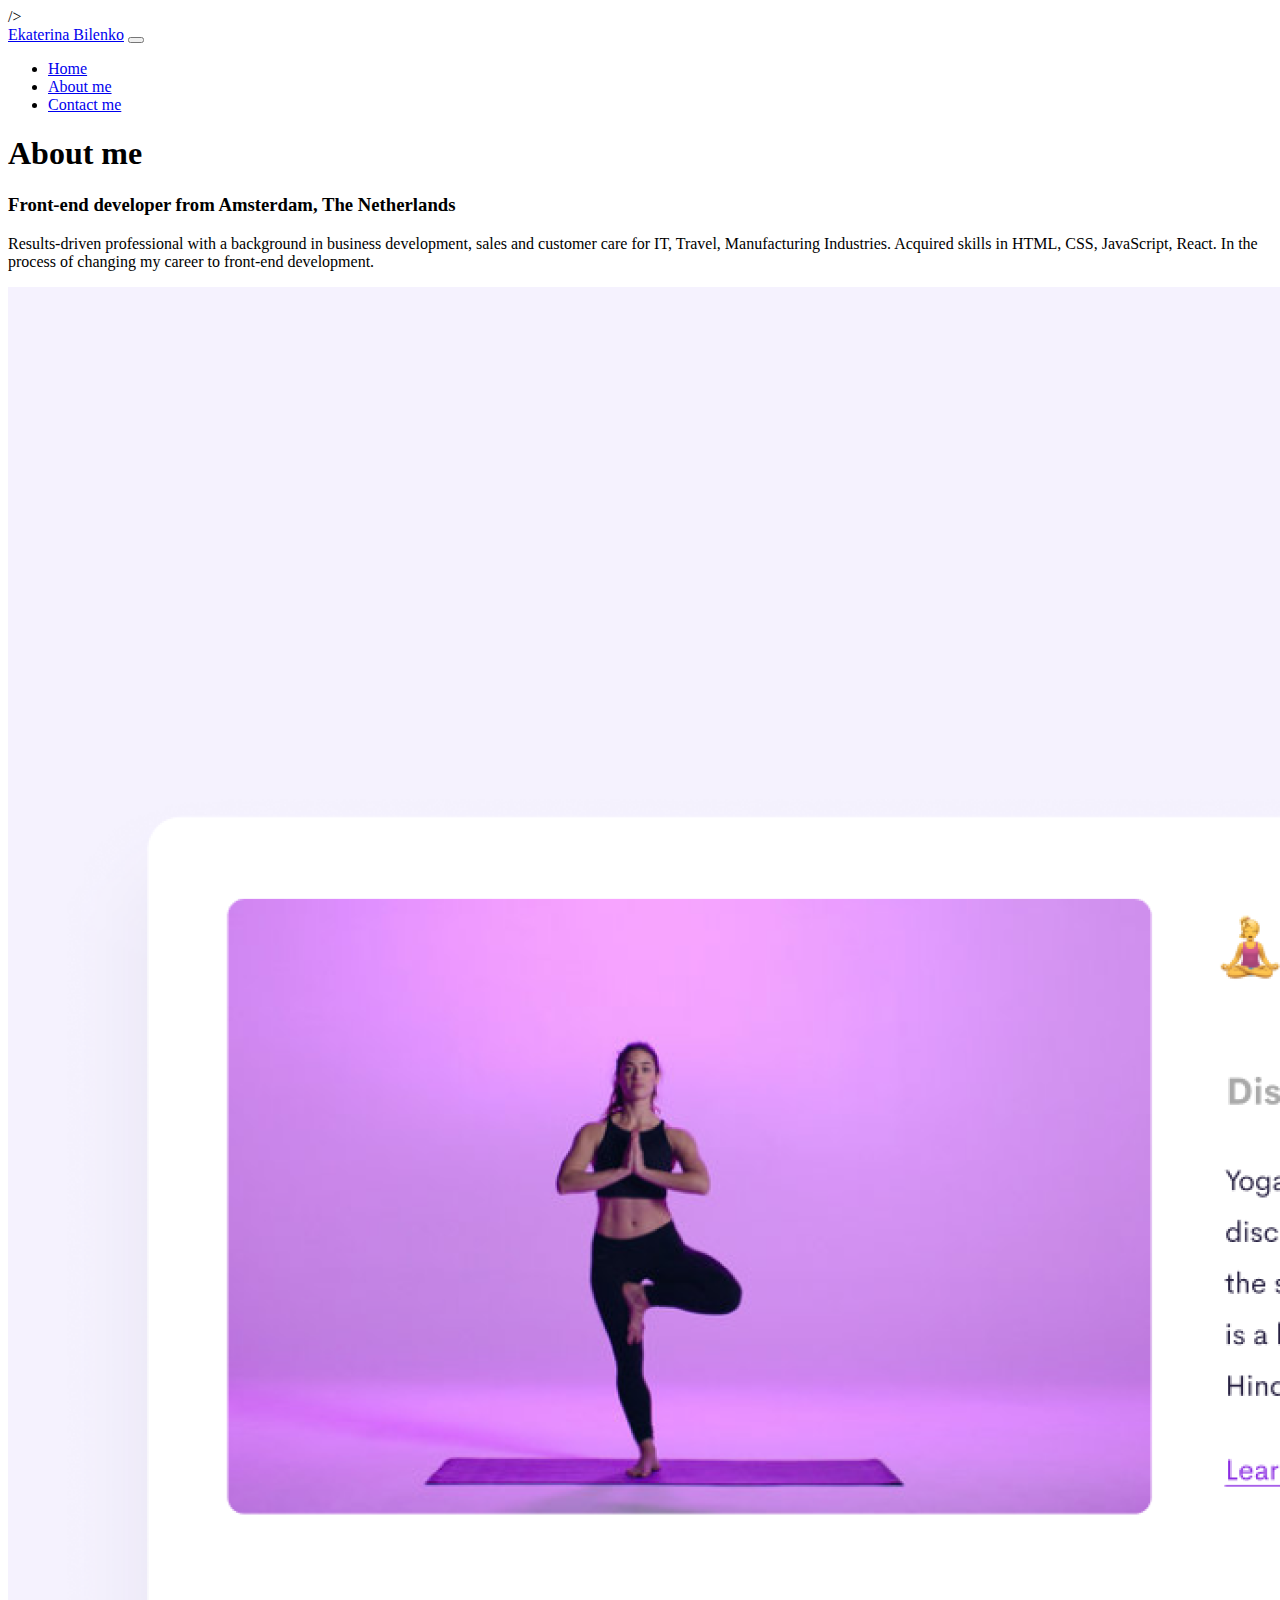
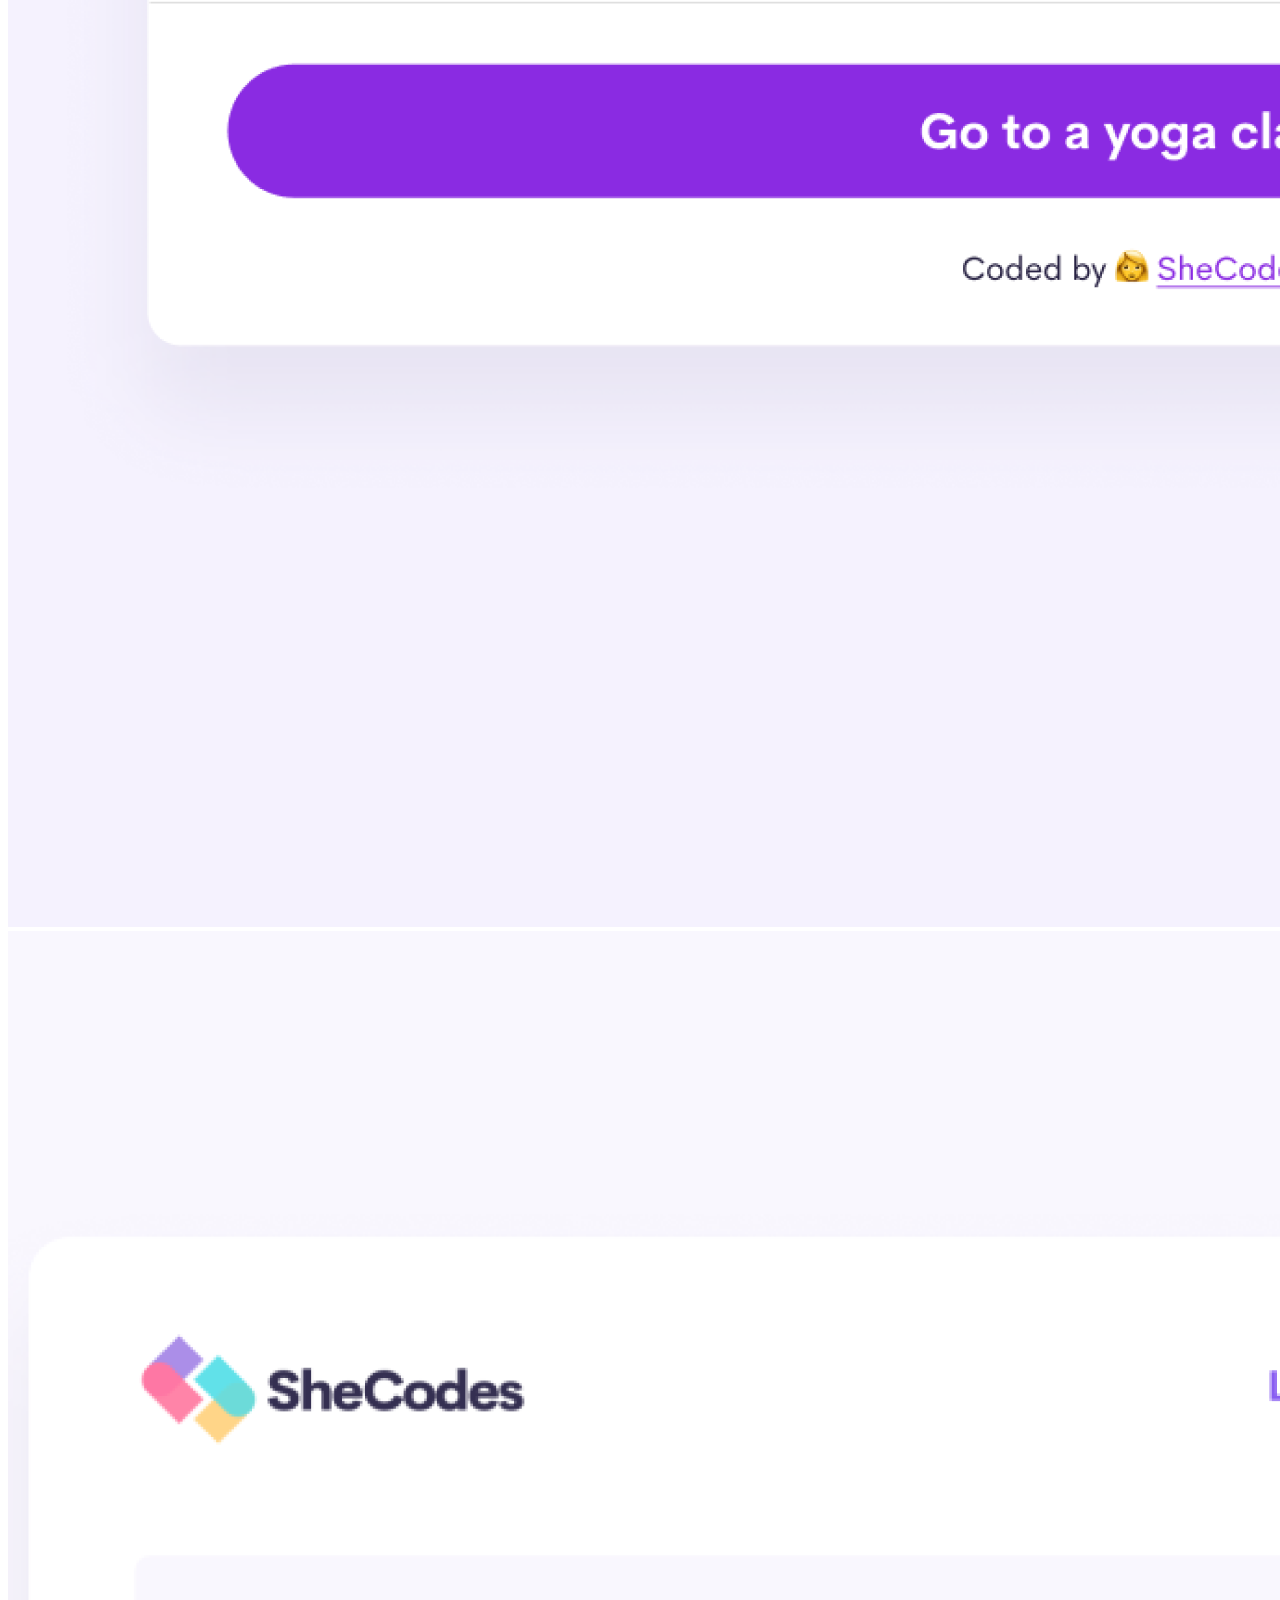
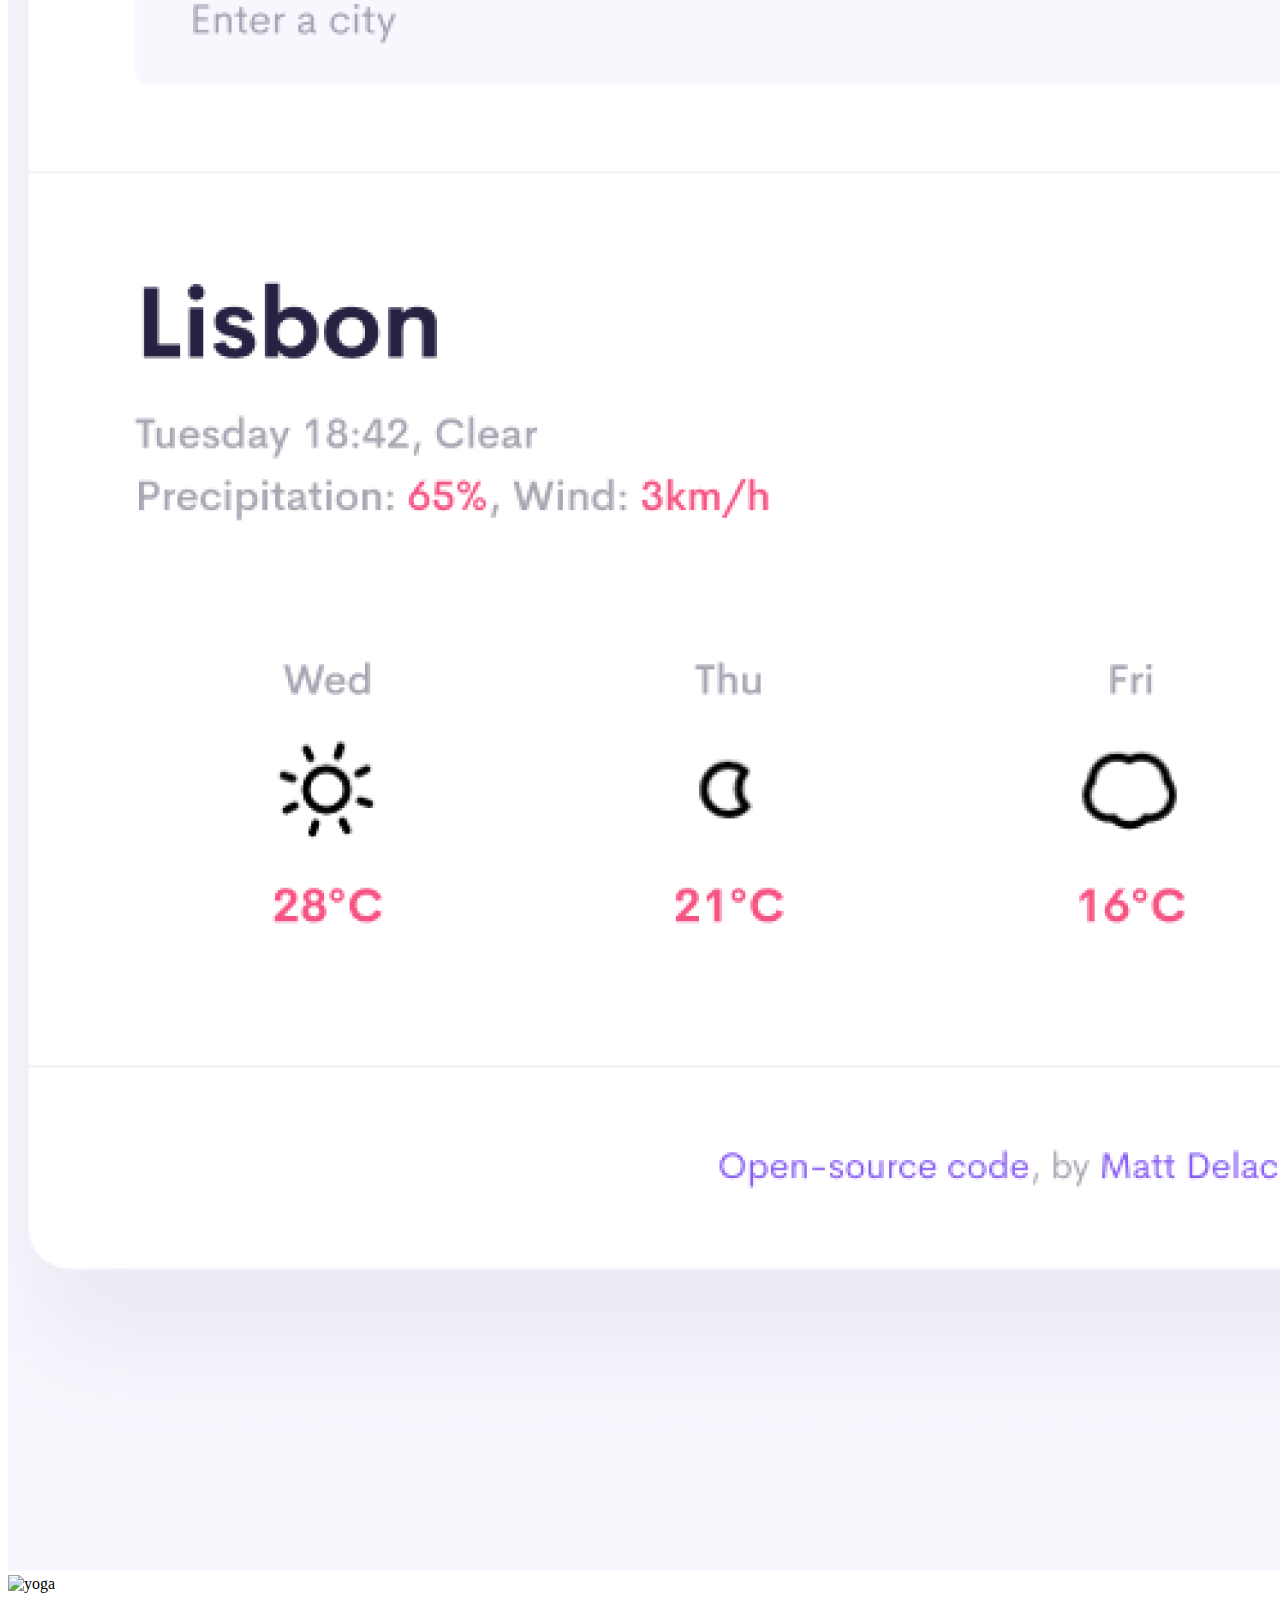
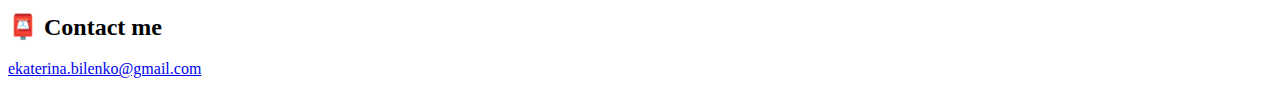
==== about.html @ 57198731 "Initial commit" ====
<!DOCTYPE html>
<html lang="en">

<head>
    <meta charset="UTF-8" />
    <meta http-equiv="X-UA-Compatible" content="IE=edge" />
    <meta name="viewport" content="width=device-width, initial-scale=1.0" />
    <link href="https://cdn.jsdelivr.net/npm/bootstrap@5.0.0-beta3/dist/css/bootstrap.min.css" rel="stylesheet"
        integrity="sha384-eOJMYsd53ii+scO/bJGFsiCZc+5NDVN2yr8+0RDqr0Ql0h+rP48ckxlpbzKgwra6" crossorigin="anonymous"
        <script src="https://cdn.jsdelivr.net/npm/bootstrap@5.0.0-beta3/dist/js/bootstrap.bundle.min.js"
        integrity="sha384-JEW9xMcG8R+pH31jmWH6WWP0WintQrMb4s7ZOdauHnUtxwoG2vI5DkLtS3qm9Ekf" crossorigin="anonymous">
    </script>
    />
    <link rel="stylesheet" href="/css/style.css" />
    <title>About Ekaterina</title>
</head>

<body>
    <nav class="navbar navbar-expand-lg navbar-light bg-light fixed-top">
        <div class="container-fluid">
            <a class="navbar-brand" href="index.html">Ekaterina Bilenko</a>
            <button class="navbar-toggler" type="button" data-bs-toggle="collapse" data-bs-target="#navbarNav"
                aria-controls="navbarNav" aria-expanded="false" aria-label="Toggle navigation">
                <span class="navbar-toggler-icon"></span>
            </button>
            <div class="collapse navbar-collapse" id="navbarNav">
                <ul class="navbar-nav">
                    <li class="nav-item">
                        <a class="nav-link " aria-current="page" href="index.html">Home</a>
                    </li>
                    <li class="nav-item">
                        <a class="nav-link active" href="about.html">About me</a>
                    </li>
                    <li class="nav-item">
                        <a class="nav-link" href="about.html#contact">Contact me</a>
                    </li>
                </ul>
            </div>
        </div>
    </nav>
    <h1>About me</h1>
    <h3>Front-end developer from Amsterdam, The Netherlands</h3>
    <div class="about-paragraphs">
        <p>
            Results-driven professional with a background in business development,
            sales and customer care for IT, Travel, Manufacturing Industries.
            Acquired skills in HTML, CSS, JavaScript, React. In the process of
            changing my career to front-end development.
        </p>
    </div>
    <div class="container">
        <div class="row">
            <div class="col-sm-4">
                <img src="images/yoga.png" class="img-fluid p-2 shadow rounded" alt="yoga" />
            </div>
            <div class="col-sm-4">
                <img src="images/weather.png" class="img-fluid p-2 shadow rounded" alt="weather" />
            </div>
            <div class="col-sm-4">
                <img src="images/yogurt.png" class="img-fluid p-2 shadow rounded" alt="yoga" />
            </div>
        </div>
    </div>
    <div id="contact" class="mt-5">
        <h2>📮 Contact me</h2>
        <a href="mailto:ekaterina.bilenko@gmail.com" class="email-link">
            ekaterina.bilenko@gmail.com
        </a>
    </div>

</body>

</html>
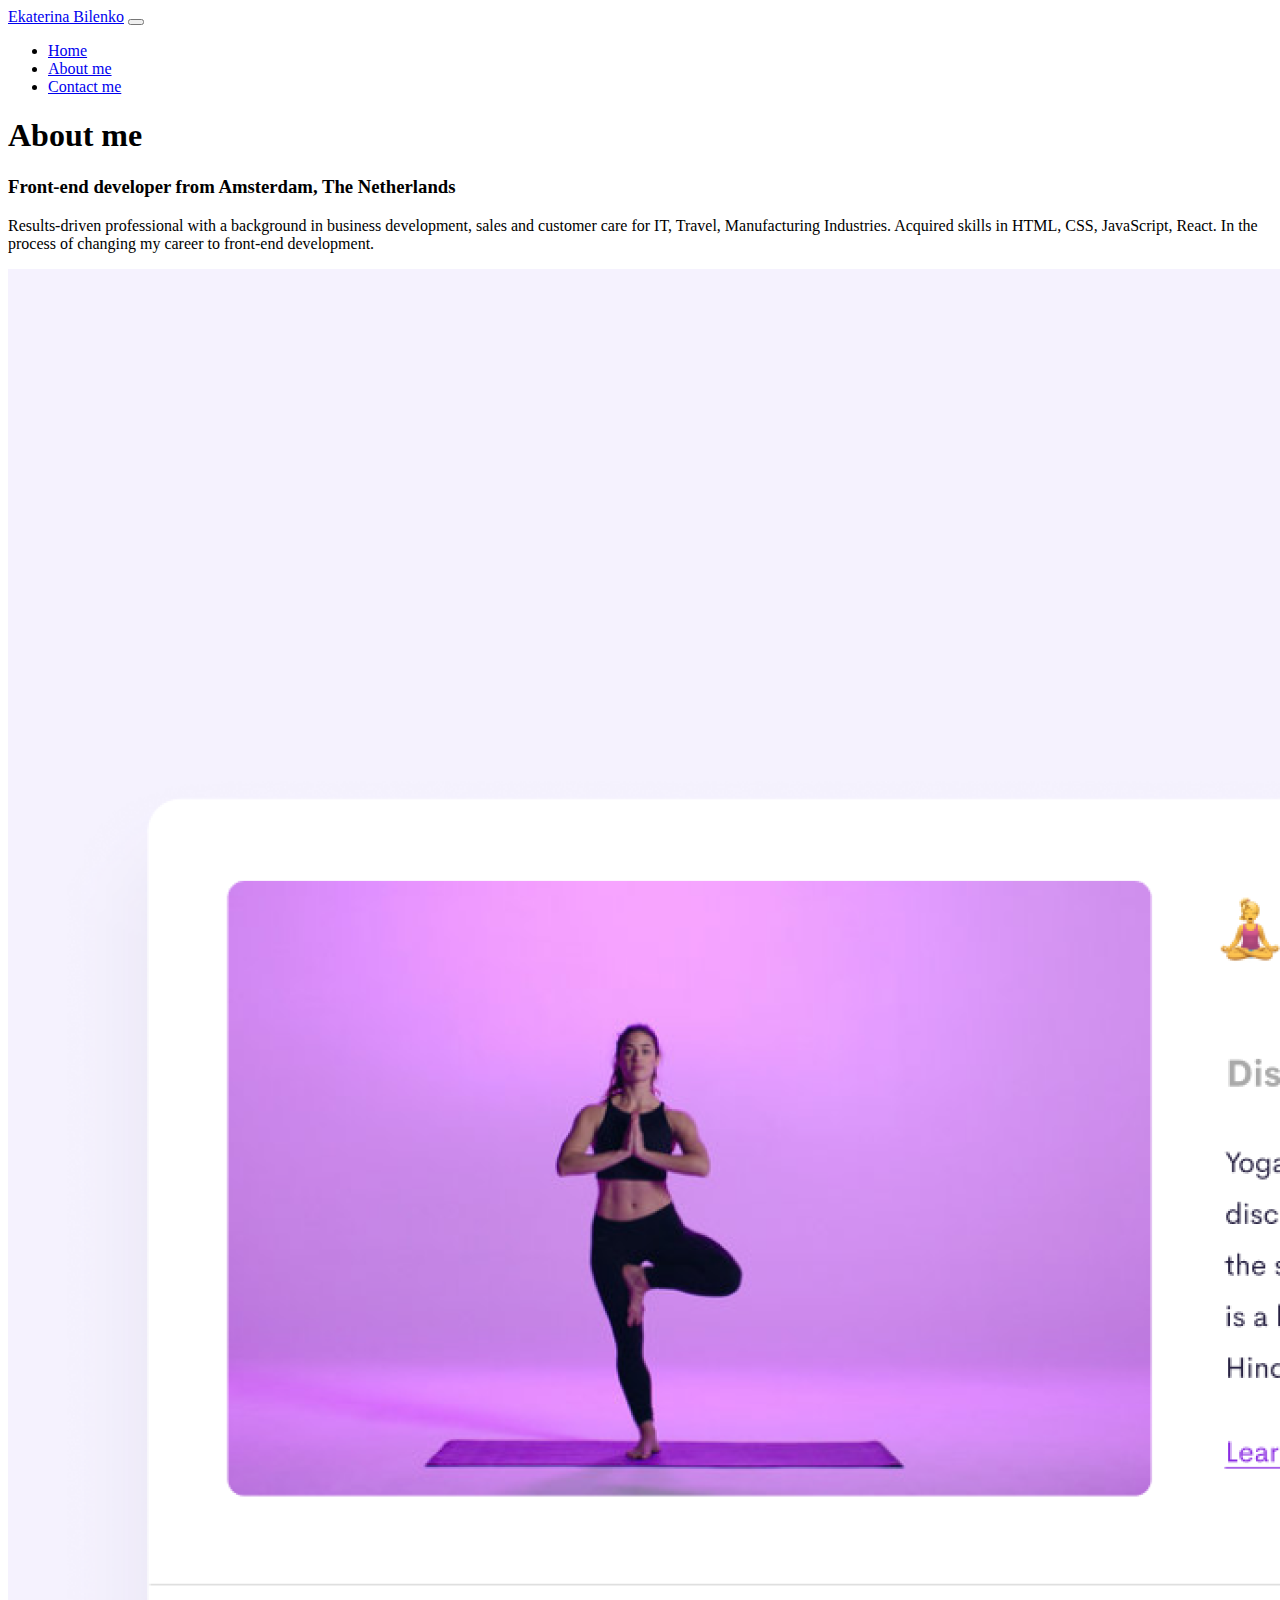
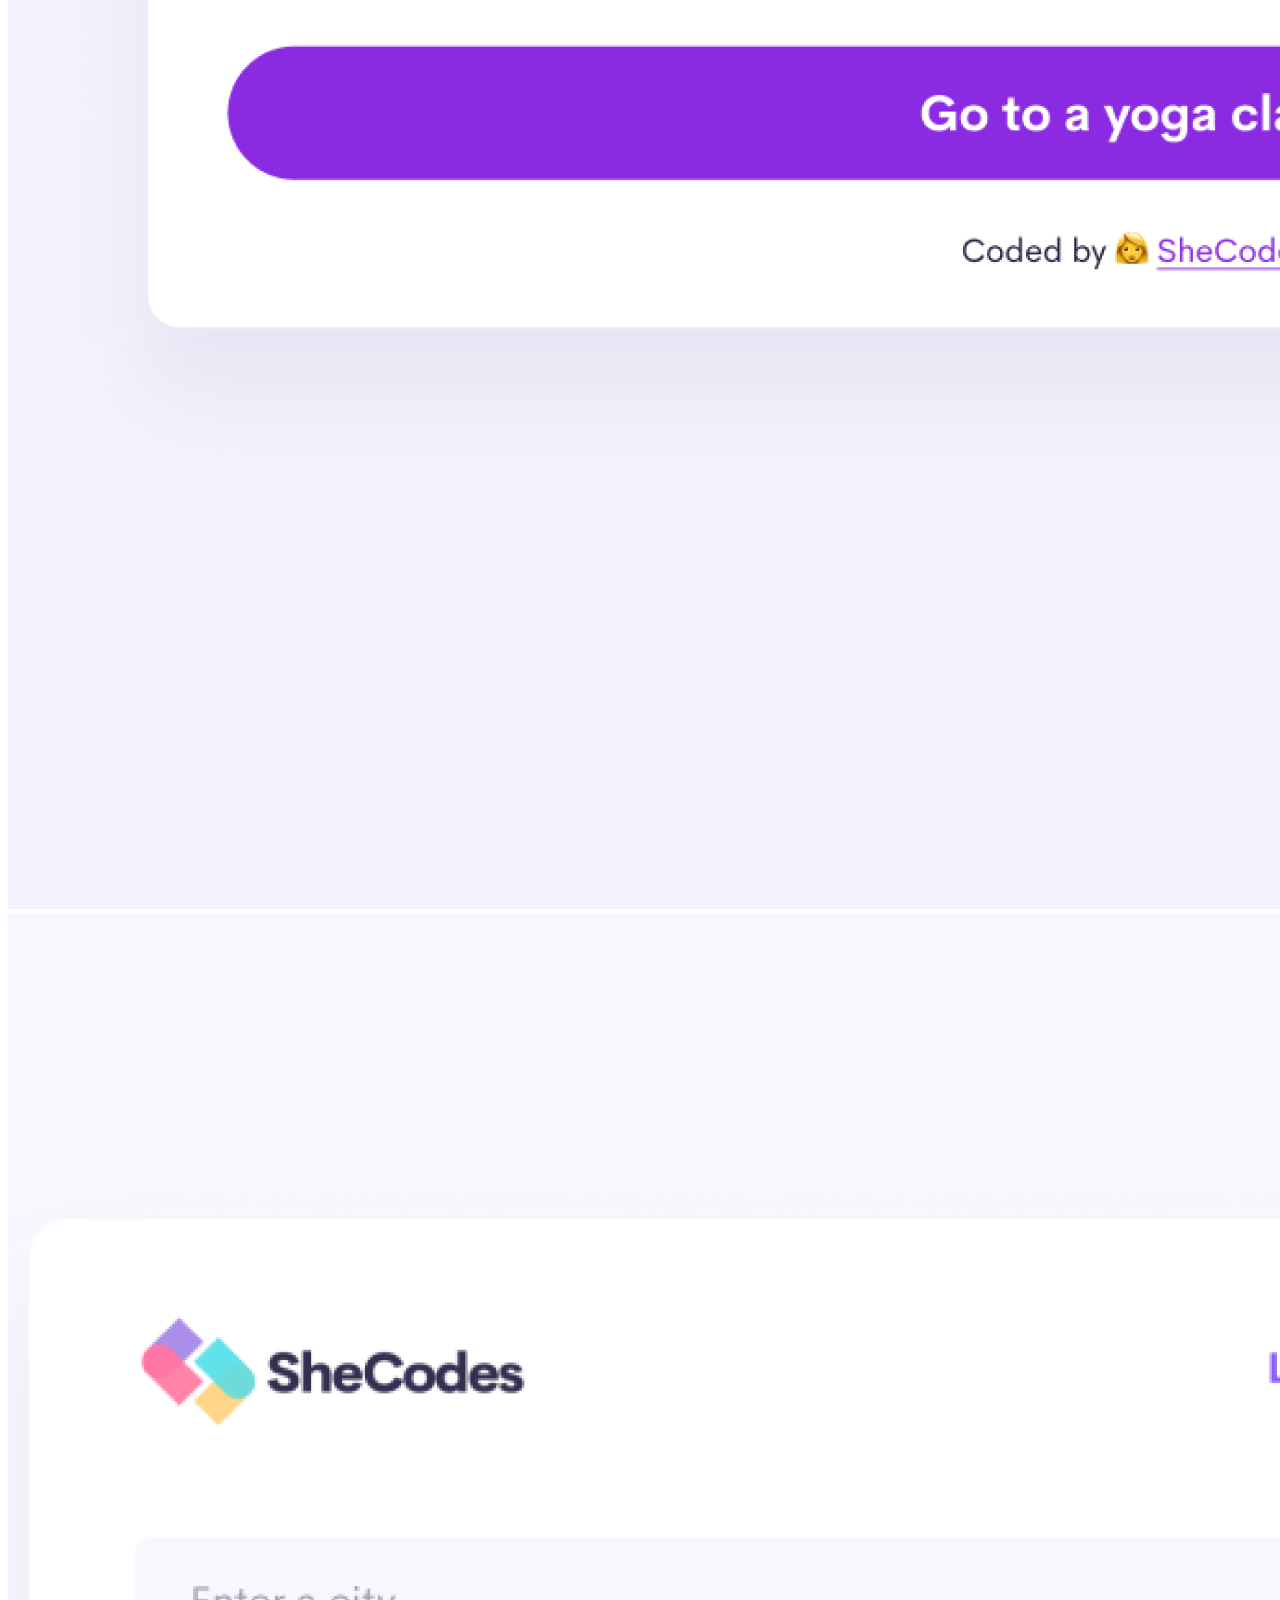
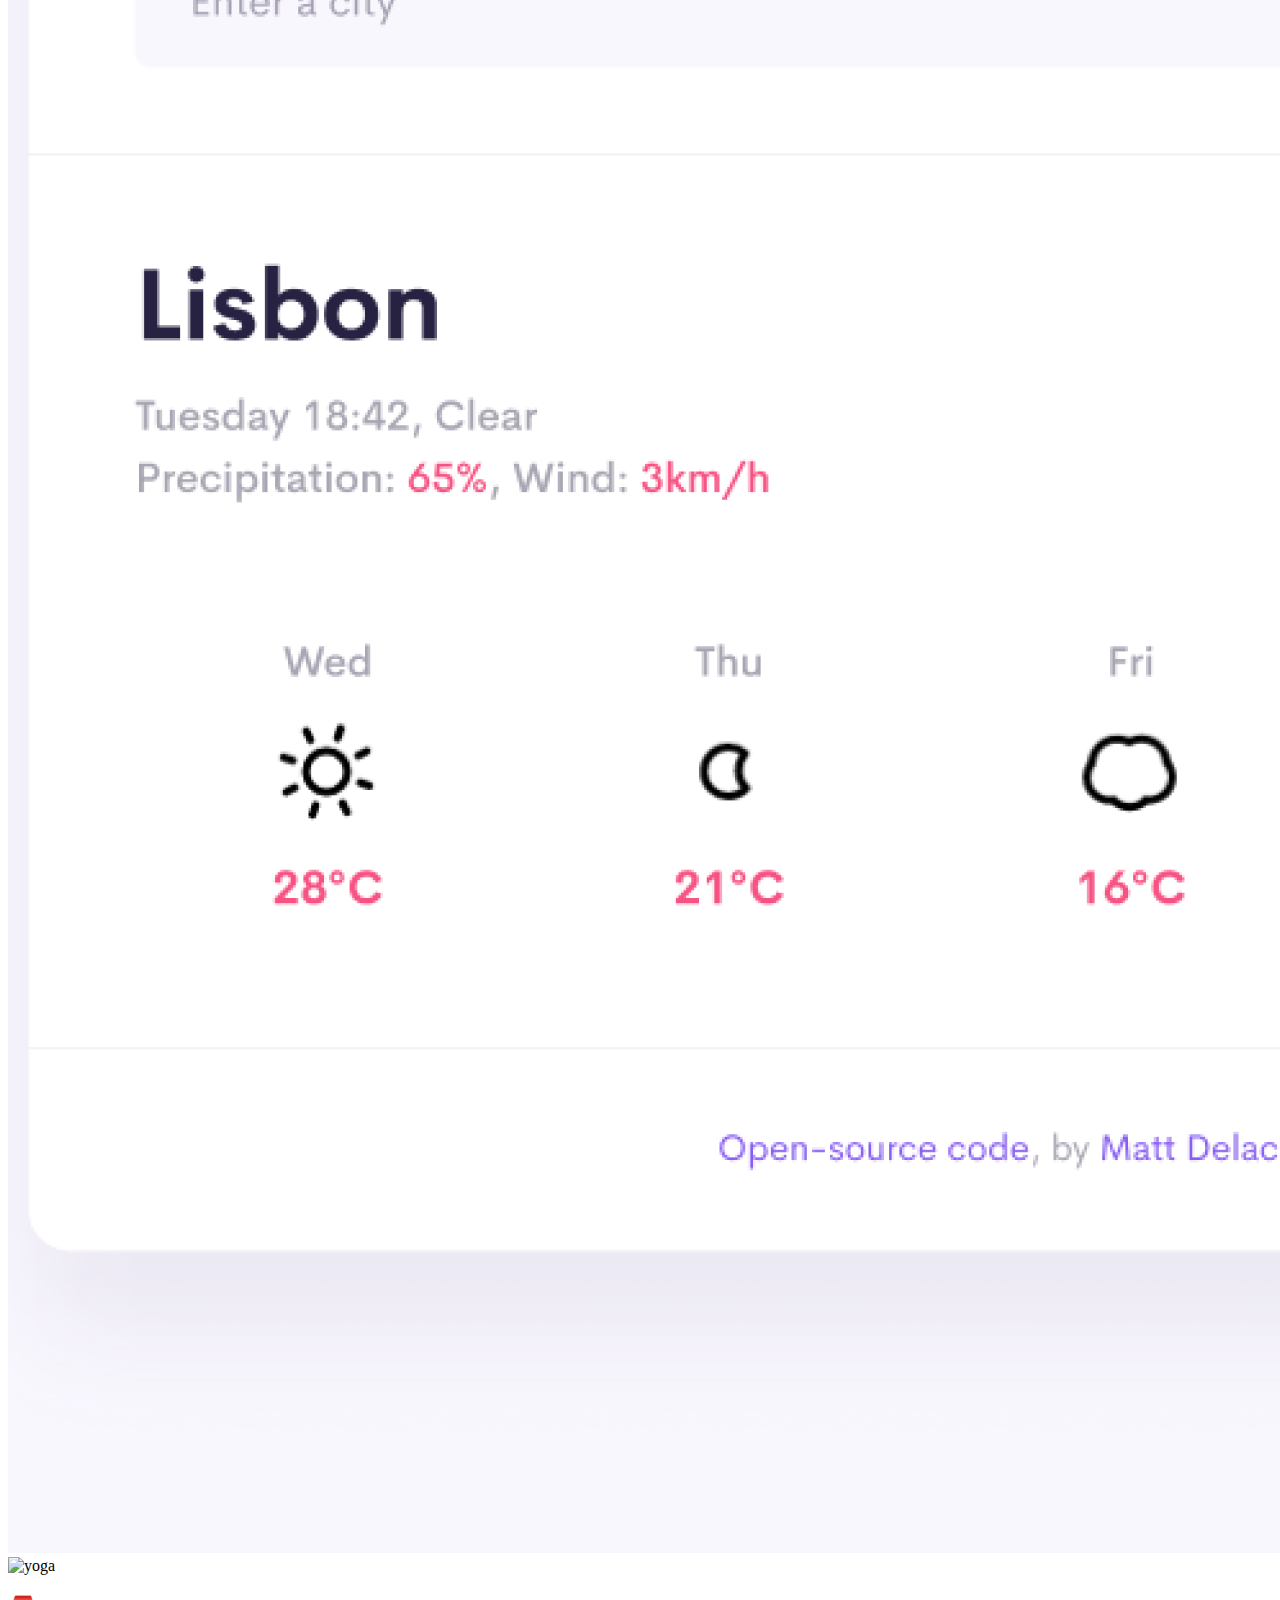
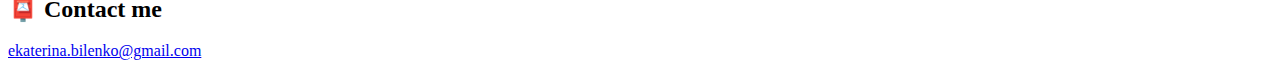
==== commit fe9430bf: "Added CSS for mobile devices" ====
--- a/about.html
+++ b/about.html
@@ -10,15 +10,17 @@
         <script src="https://cdn.jsdelivr.net/npm/bootstrap@5.0.0-beta3/dist/js/bootstrap.bundle.min.js"
         integrity="sha384-JEW9xMcG8R+pH31jmWH6WWP0WintQrMb4s7ZOdauHnUtxwoG2vI5DkLtS3qm9Ekf" crossorigin="anonymous">
     </script>
-    />
+    
     <link rel="stylesheet" href="/css/style.css" />
-    <title>About Ekaterina</title>
+    <meta name="description"
+        content="About Ekaterina Bilenko, a front-end developer based in Europe, check-out her project and contact her for job inquiries">
+    <title>About me - Ekaterina Bilenko</title>
 </head>
 
 <body>
     <nav class="navbar navbar-expand-lg navbar-light bg-light fixed-top">
         <div class="container-fluid">
-            <a class="navbar-brand" href="index.html">Ekaterina Bilenko</a>
+            <a class="navbar-brand" href="index.html" title="homepage">Ekaterina Bilenko</a>
             <button class="navbar-toggler" type="button" data-bs-toggle="collapse" data-bs-target="#navbarNav"
                 aria-controls="navbarNav" aria-expanded="false" aria-label="Toggle navigation">
                 <span class="navbar-toggler-icon"></span>
@@ -26,13 +28,13 @@
             <div class="collapse navbar-collapse" id="navbarNav">
                 <ul class="navbar-nav">
                     <li class="nav-item">
-                        <a class="nav-link " aria-current="page" href="index.html">Home</a>
+                        <a class="nav-link" aria-current="page" href="/index.html" title="Homepage">Home</a>
                     </li>
                     <li class="nav-item">
-                        <a class="nav-link active" href="about.html">About me</a>
+                        <a class="nav-link active" href="/about.html" title="about me">About me</a>
                     </li>
                     <li class="nav-item">
-                        <a class="nav-link" href="about.html#contact">Contact me</a>
+                        <a class="nav-link" href="/about.html#contact" title="contact Ekaterina Bilenko">Contact me</a>
                     </li>
                 </ul>
             </div>
@@ -51,13 +53,13 @@
     <div class="container">
         <div class="row">
             <div class="col-sm-4">
-                <img src="images/yoga.png" class="img-fluid p-2 shadow rounded" alt="yoga" />
+                <img src="images/yoga.png" class="img-fluid p-2 mb-4 shadow rounded" alt="yoga" />
             </div>
             <div class="col-sm-4">
-                <img src="images/weather.png" class="img-fluid p-2 shadow rounded" alt="weather" />
+                <img src="images/weather.png" class="img-fluid p-2 mb-4 shadow rounded" alt="weather" />
             </div>
             <div class="col-sm-4">
-                <img src="images/yogurt.png" class="img-fluid p-2 shadow rounded" alt="yoga" />
+                <img src="images/yogurt.png" class="img-fluid p-2 mb-4  shadow rounded" alt="yoga" />
             </div>
         </div>
     </div>
